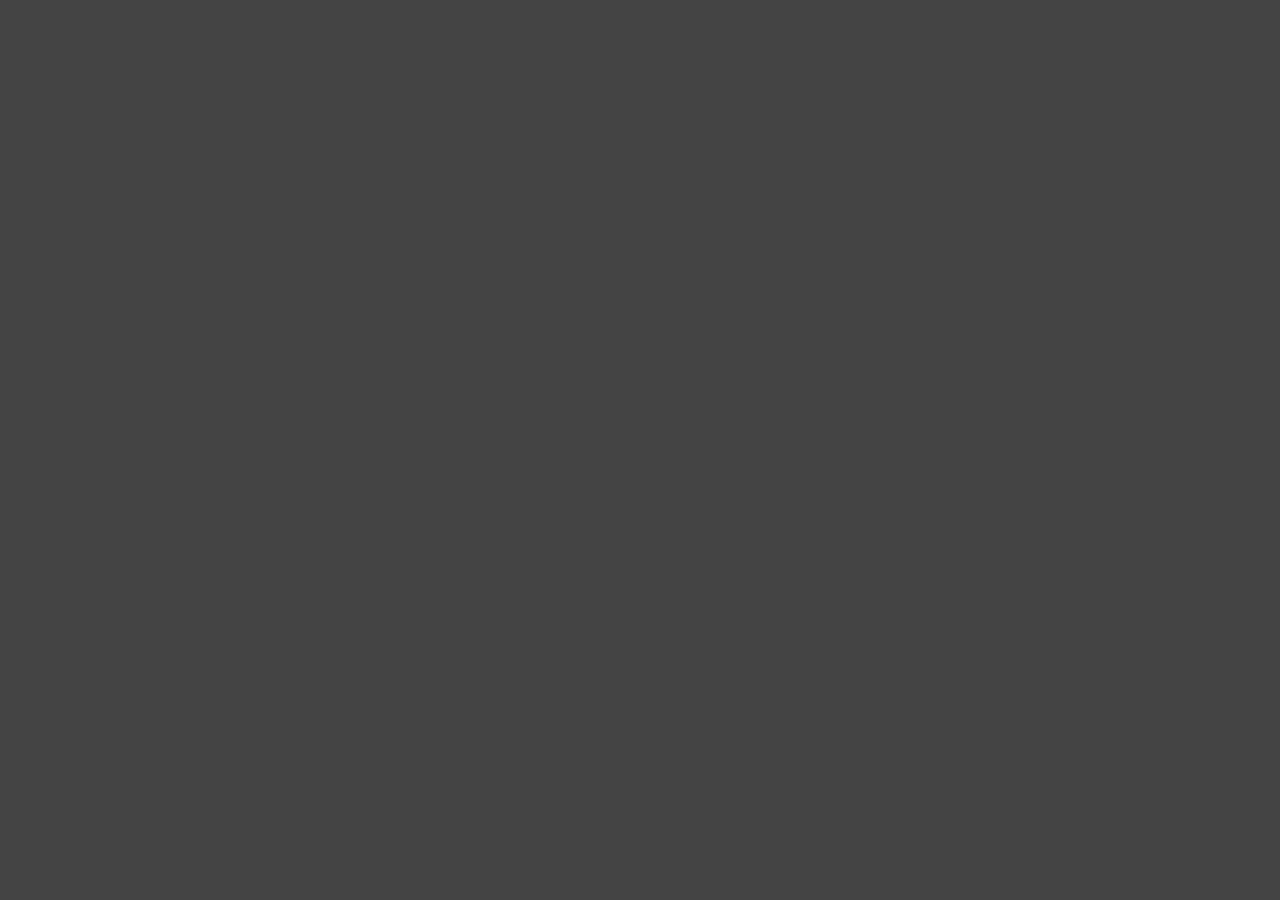
==== index2.html @ 37f3647e "uwu" ====
<!DOCTYPE html>
<html lang="en">

<head>
    <meta charset="UTF-8">
    <meta name="viewport" content="width=device-width, initial-scale=1.0">
    <title>Laba 3</title>
    <link rel="stylesheet" href="reset.css">
    <link rel="stylesheet" href="styles.css">
</head>
<body class="body" id="body">

</body>
</html>
---- styles.css ----
:root {
    --button-color: #fd4648;
    --form-bg: #323232;
    --input-bg: #444444;
}

.body {
    display: flex;
    justify-content: center;
    align-items: center;
    width: 100%;
    background-color: #444444;
}

.login-form {
    margin-top: 200px;
    padding-left: 20px;
    padding-right: 20px;

    display: flex;
    flex-direction: column;
    justify-content: space-evenly;
    width: 500px;
    height: 700px;
    border: 3px black solid;
    border-radius: 20px;
    background-color: var(--form-bg);
}

.input-line {
    display: flex;
    align-items: center;
}

.input-line img {
    display: none;
    width: 30px;
    height: 30px;
}

.input {
    width: 400px;
    height: 35px;
    border-radius: 10px;
    padding-left: 10px;
    font-size: 1.2rem;
    color: gainsboro;
    background-color: var(--input-bg);
}

.button {
    width: 200px;
    height: 50px;
    background-color: var(--button-color);
    border: 2px var(--button-color) solid;
    border-radius: 15px;
    font-family: Arial, Helvetica, sans-serif;
    font-size: 2rem;
    color: white;
}

.button:hover {
    background-color: white;
    color: var(--button-color);
}

@media screen and (max-width: 500px) {
    .login-form {
        width: 375px;
        height: 500px;
        padding-right: 10px;
    }

    .input {
        width: 300px;
    }
}
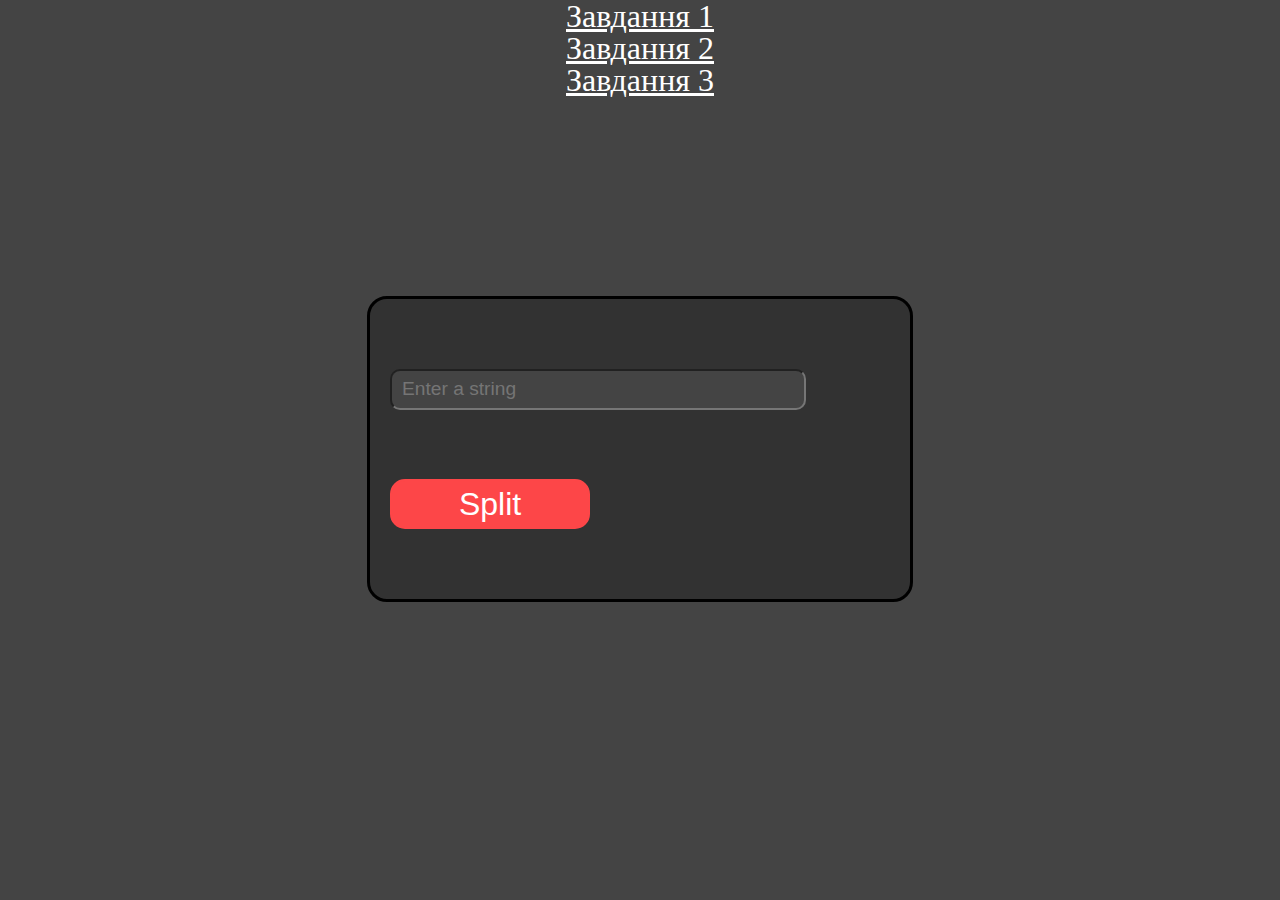
==== commit d9354489: "uwu" ====
--- a/index2.html
+++ b/index2.html
@@ -8,7 +8,18 @@
     <link rel="stylesheet" href="reset.css">
     <link rel="stylesheet" href="styles.css">
 </head>
+
 <body class="body" id="body">
+    <a href="index.html">Завдання 1</a>
+    <a href="index2.html">Завдання 2</a>
+    <a href="index3.html">Завдання 3</a>
 
+    <form class="login-form _little-size-form">
+        <input class="input" type="text" id="inputString" placeholder="Enter a string">
+        <button class="button" onclick="splitString()">Split</button>
+    </form>
+    <ul id="result"></ul>
+    <script src="script2.js"></script>
 </body>
+
 </html>--- a/styles.css
+++ b/styles.css
@@ -6,6 +6,7 @@
 
 .body {
     display: flex;
+    flex-direction: column;
     justify-content: center;
     align-items: center;
     width: 100%;
@@ -74,4 +75,23 @@
     .input {
         width: 300px;
     }
+}
+
+.rectangle {
+    width: 100px;
+    height: 100px;
+    background-color: blue;
+    position: absolute;
+    top: 0;
+    left: 0;
+    transition: 0.6s;
+}
+
+a {
+    font-size: 2em;
+    color: white;
+}
+
+._little-size-form {
+    height: 300px;
 }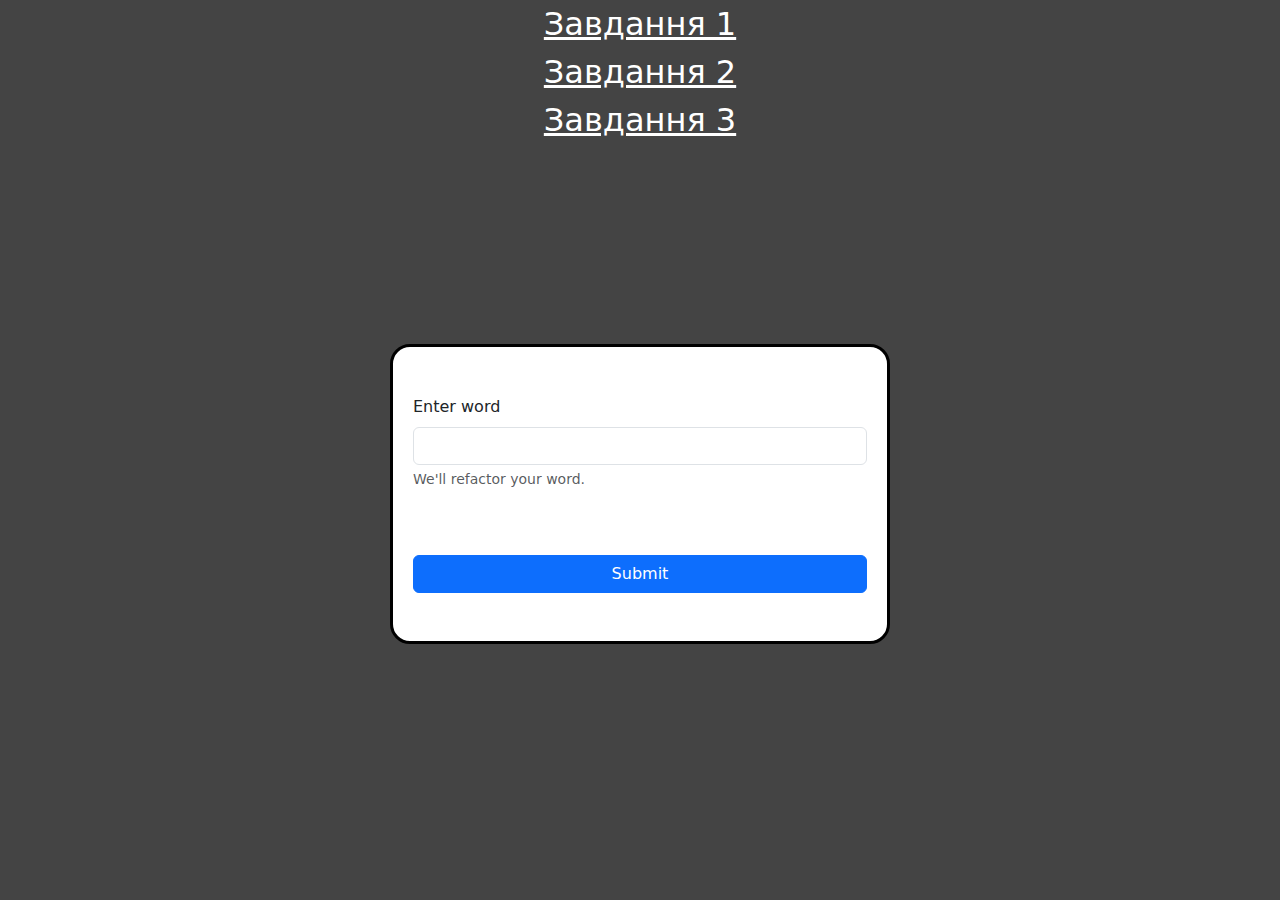
==== commit 921ac4b3: "uwu" ====
--- a/index2.html
+++ b/index2.html
@@ -5,7 +5,10 @@
     <meta charset="UTF-8">
     <meta name="viewport" content="width=device-width, initial-scale=1.0">
     <title>Laba 3</title>
+
     <link rel="stylesheet" href="reset.css">
+    <link href="https://cdn.jsdelivr.net/npm/bootstrap@5.3.3/dist/css/bootstrap.min.css" rel="stylesheet"
+        integrity="sha384-QWTKZyjpPEjISv5WaRU9OFeRpok6YctnYmDr5pNlyT2bRjXh0JMhjY6hW+ALEwIH" crossorigin="anonymous">
     <link rel="stylesheet" href="styles.css">
 </head>
 
@@ -13,13 +16,26 @@
     <a href="index.html">Завдання 1</a>
     <a href="index2.html">Завдання 2</a>
     <a href="index3.html">Завдання 3</a>
+    <!--
+    <form>
+        <input class="input" type="text" id="inputString" placeholder="Enter a string">
+        <button class="button" type="button" onclick="splitString()">Split</button>
+    </form>
+     -->
+    <form class="login-form _little-size-form _form_bg_white">
+        <div class="mb-3">
+            <label for="exampleInputEmail1" class="form-label">Enter word</label>
+            <input type="text" class="form-control" id="inputString">
+            <div id="emailHelp" class="form-text">We'll refactor your word.</div>
+        </div>
+        <button type="button" class="btn btn-primary"  onclick="splitString()">Submit</button>
+    </form>
+    <ul class="result" id="result"></ul>
+    <script src="script2.js"></script>
+    <script src="https://cdn.jsdelivr.net/npm/bootstrap@5.3.3/dist/js/bootstrap.bundle.min.js"
+        integrity="sha384-YvpcrYf0tY3lHB60NNkmXc5s9fDVZLESaAA55NDzOxhy9GkcIdslK1eN7N6jIeHz"
+        crossorigin="anonymous"></script>
 
-    <form class="login-form _little-size-form">
-        <input class="input" type="text" id="inputString" placeholder="Enter a string">
-        <button class="button" onclick="splitString()">Split</button>
-    </form>
-    <ul id="result"></ul>
-    <script src="script2.js"></script>
 </body>
 
 </html>--- a/styles.css
+++ b/styles.css
@@ -87,6 +87,12 @@
     transition: 0.6s;
 }
 
+.result li {
+    font-size: 1.2rem;
+    font-family: Arial, Helvetica, sans-serif;
+    color: white;
+}
+
 a {
     font-size: 2em;
     color: white;
@@ -94,4 +100,9 @@
 
 ._little-size-form {
     height: 300px;
+    margin-bottom: 100px;
+}
+
+._form_bg_white {
+    background-color: #ffffff;
 }